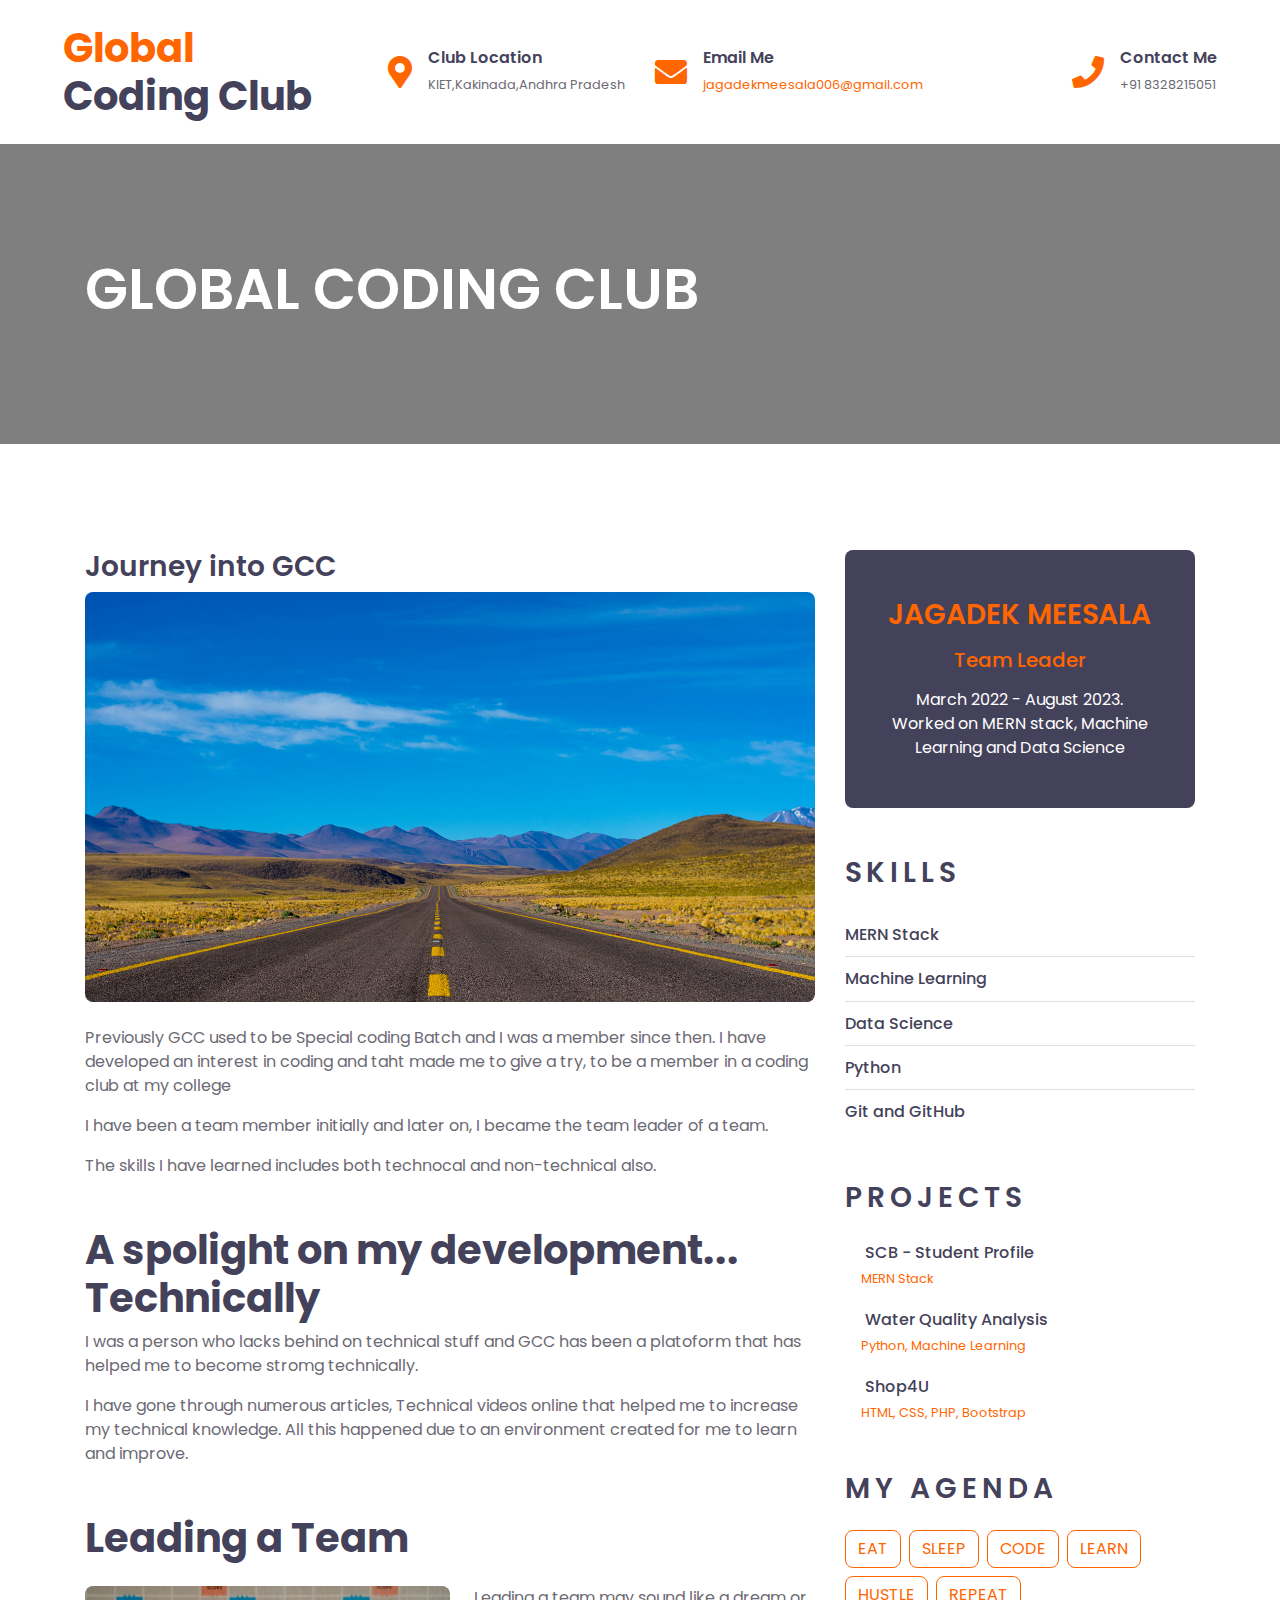
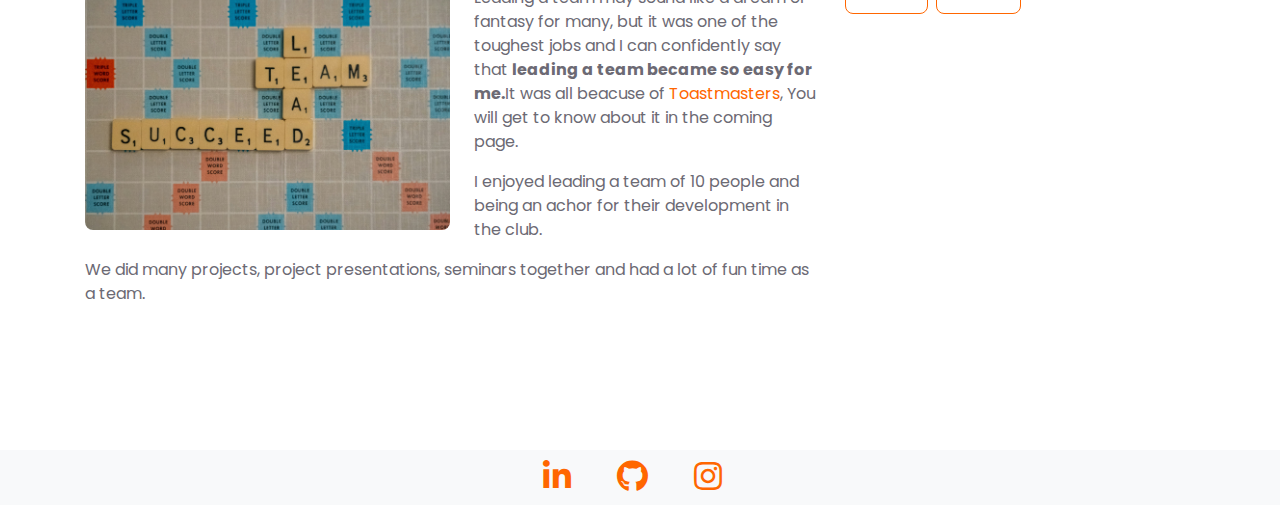
==== GCC.html @ d4200429 "My complete Portfolio Website" ====
<!DOCTYPE html>
<html lang="en">

<head>
    <meta charset="utf-8">
    <title>College Clubs | GCC</title>
    <meta content="width=device-width, initial-scale=1.0" name="viewport">
    <meta content="Free HTML Templates" name="keywords">
    <meta content="Free HTML Templates" name="description">

    <!-- Favicon -->
    <link id='favicon' rel="icon" href="assets/images/favicon.png" type="image/png">

    <!-- Google Web Fonts -->
    <link rel="preconnect" href="https://fonts.gstatic.com">
    <link href="https://fonts.googleapis.com/css2?family=Poppins:wght@400;500;600;700&display=swap" rel="stylesheet"> 

    <!-- Font Awesome -->
    <link href="https://cdnjs.cloudflare.com/ajax/libs/font-awesome/5.10.0/css/all.min.css" rel="stylesheet">

    <!-- Libraries Stylesheet -->
    <link href="lib/owlcarousel/assets/owl.carousel.min.css" rel="stylesheet">

    <!-- Customized Bootstrap Stylesheet -->
    <link href="assets\css\GCC.css" rel="stylesheet">
</head>

<body>
    <!-- Topbar Start -->
    <div class="container-fluid d-none d-lg-block">
        <div class="row align-items-center py-4 px-xl-5">
            <div class="col-lg-3">
                <a href="" class="text-decoration-none">
                    <h1 class="m-0"><span class="text-primary">Global </span>Coding Club</h1>
                </a>
            </div>
            <div class="col-lg-3 text-right">
                <div class="d-inline-flex align-items-center">
                    <i class="fa fa-2x fa-map-marker-alt text-primary mr-3"></i>
                    <div class="text-left">
                        <h6 class="font-weight-semi-bold mb-1">Club Location</h6>
                        <small>KIET,Kakinada,Andhra Pradesh</small>
                    </div>
                </div>
            </div>
            <div class="col-lg-3 text-right">
                <div class="d-inline-flex align-items-center">
                    <i class="fa fa-2x fa-envelope text-primary mr-3"></i>
                    <div class="text-left">
                        <h6 class="font-weight-semi-bold mb-1">Email Me</h6>
                        <small> <a href="https://mail.google.com/mail/?view=cm&to=jagadekmeesala006@gmail.com" target="_blank" rel="author">jagadekmeesala006@gmail.com</a></small>
                    </div>
                </div>
            </div>
            <div class="col-lg-3 text-right">
                <div class="d-inline-flex align-items-center">
                    <i class="fa fa-2x fa-phone text-primary mr-3"></i>
                    <div class="text-left">
                        <h6 class="font-weight-semi-bold mb-1">Contact Me</h6>
                        <small>+91 8328215051</small>
                    </div>
                </div>
            </div>
        </div>
    </div>
    <!-- Topbar End -->


    

    <!-- Header Start -->
    <div class="container-fluid page-header" style="margin-bottom: 10px;">
        <div class="container">
            <div class="d-flex flex-column justify-content-center" style="min-height: 300px">
                <h3 class="display-4 text-white text-uppercase">Global Coding Club</h3>
                <!--<h5 class="display-4 text-white text-uppercase">Affliated to IIIT-H</h5>-->
            </div>
        </div>
    </div>
    <!-- Header End -->


    <!-- Detail Start -->
    <div class="container-fluid py-5">
        <div class="container py-5">
            <div class="row">
                <div class="col-lg-8">
                    <div class="mb-5">
                        <h3>Journey into GCC</h3>
                        <img class="img-fluid rounded w-100 mb-4" src="assets\images\experience-page\Journey.jpg" alt="Image">
                        <p>Previously GCC used to be Special coding Batch and I was a member since then. I have developed an interest in coding and taht made me to give a try, to be a member in a coding club at my college</p>
                        <p>I have been a team member initially and later on, I became the team leader of a team.</p>
                        <p>The skills I have learned includes both technocal and non-technical also.</p>
                        <!--<p>The project has gone through some scrutiny and I recieved a confirmation mail that I was selectd as the <b>Member of K-Hub</b></p>-->
                        <!--<h6 class="text-primary mb-3">Joined on July 31st, 2023</h6>-->
                        <h1 class="mb-5"> </h1>
                        <h1>A spolight on my development... Technically</h1>
                        <!--<img class="img-fluid rounded w-100 mb-4" src="assets\images\experience-page\Team.jpg" alt="Image">-->
                        <p>I was a person who lacks behind on technical stuff and GCC has been a platoform that has helped me to become stromg technically.</p>
                        <p>I have gone through numerous articles, Technical videos online that helped me to increase my technical knowledge. All this happened due to an environment created for me to learn and improve.</p>
                        <h1 class="mb-5"> </h1>
                        <h1 class="mb-4">Leading a Team</h1>
                        <img class="img-fluid rounded w-50 float-left mr-4 mb-3" src="assets\images\experience-page\TeamLeader.jpg" alt="Image">
                        <p>Leading a team may sound like a dream or fantasy for many, but it was one of the toughest jobs and I can confidently say that <b>leading a team became so easy for me.</b>It was all beacuse of <a href ="KTMC.html" >Toastmasters</a>, You will get to know about it in the coming page.</p>
                        <p>I enjoyed leading a team of 10 people and being an achor for their development in the club.</p>
                        <p>We did many projects, project presentations, seminars together and had a lot of fun time as a team.</p>
                    </div>
                </div>

                <div class="col-lg-4 mt-5 mt-lg-0">
                    <!-- Author Bio -->
                    <div class="d-flex flex-column text-center bg-dark rounded mb-5 py-5 px-4">
                        <!--<img src="assets\images\experience-page\Jagadek_Image.jpg" class="img-fluid rounded-circle mx-auto mb-3" style="width: 100px;">-->
                        <h3 class="text-primary mb-3">JAGADEK MEESALA</h3>
                        <h5 class="text-primary mb-3">Team Leader </h5>
                        <!--<h3 class="text-uppercase mb-4" style="letter-spacing: 1px;">Senior Research Developer Intern</h3>-->
                        <p class="text-white m-0"> March 2022 - August 2023.</p>
                        <p class="text-white m-0">Worked on MERN stack, Machine Learning and Data Science</p>
                    </div>

                    <!-- Category List -->
                    <div class="mb-5">
                        <h3 class="text-uppercase mb-4" style="letter-spacing: 5px;">SKILLS</h3>
                        <ul class="list-group list-group-flush">
                            <li class="list-group-item d-flex justify-content-between align-items-center px-0">
                                <a href="" class="text-decoration-none h6 m-0">MERN Stack</a>
                                <!-- <span class="badge badge-primary badge-pill">150</span> -->
                            </li>
                            <li class="list-group-item d-flex justify-content-between align-items-center px-0">
                                <a href="" class="text-decoration-none h6 m-0">Machine Learning</a>
                                <!--<span class="badge badge-primary badge-pill">131</span>-->
                            </li>
                            <li class="list-group-item d-flex justify-content-between align-items-center px-0">
                                <a href="" class="text-decoration-none h6 m-0">Data Science</a>
                                <!--<span class="badge badge-primary badge-pill">78</span>-->
                            </li>
                            <li class="list-group-item d-flex justify-content-between align-items-center px-0">
                                <a href="" class="text-decoration-none h6 m-0">Python</a>
                                <!--<span class="badge badge-primary badge-pill">56</span>-->
                            </li>
                            <li class="list-group-item d-flex justify-content-between align-items-center px-0">
                                <a href="" class="text-decoration-none h6 m-0">Git and GitHub</a>
                                <!--<span class="badge badge-primary badge-pill">98</span>-->
                            </li>
                        </ul>
                    </div>

                    <!-- Recent Post -->
                    <div class="mb-5">
                        <h3 class="text-uppercase mb-4" style="letter-spacing: 5px;">PROJECTS</h3>
                        <a class="d-flex align-items-center text-decoration-none mb-3" href="">
                            <img class="img-fluid rounded" src="img/blog-80x80.jpg" alt="">
                            <div class="pl-3">
                                <h6 class="m-1">SCB - Student Profile</h6>
                                <small>MERN Stack</small>
                            </div>
                        </a>
                        <a class="d-flex align-items-center text-decoration-none mb-3" href="">
                            <img class="img-fluid rounded" src="img/blog-80x80.jpg" alt="">
                            <div class="pl-3">
                                <h6 class="m-1">Water Quality Analysis</h6>
                                <small>Python, Machine Learning</small>
                            </div>
                        </a>
                        <a class="d-flex align-items-center text-decoration-none mb-3" href="">
                            <img class="img-fluid rounded" src="img/blog-80x80.jpg" alt="">
                            <div class="pl-3">
                                <h6 class="m-1">Shop4U</h6>
                                <small>HTML, CSS, PHP, Bootstrap</small>
                            </div>
                        </a>
                    </div>

                    <!-- Tag Cloud -->
                    <div class="mb-5">
                        <h3 class="text-uppercase mb-4" style="letter-spacing: 5px;">My Agenda</h3>
                        <div class="d-flex flex-wrap m-n1">
                            <a href="" class="btn btn-outline-primary m-1">EAT</a>
                            <a href="" class="btn btn-outline-primary m-1">SLEEP</a>
                            <a href="" class="btn btn-outline-primary m-1">CODE</a>
                            <a href="" class="btn btn-outline-primary m-1">LEARN</a>
                            <a href="" class="btn btn-outline-primary m-1">HUSTLE</a>
                            <a href="" class="btn btn-outline-primary m-1">REPEAT</a>
                        </div>
                    </div>
                </div>
            </div>
        </div>
    </div>

    <!-- Add these lines to your head section to include Font Awesome -->
<link href="https://cdnjs.cloudflare.com/ajax/libs/font-awesome/5.10.0/css/all.min.css" rel="stylesheet">

<!-- Add these lines after the existing code to include social media logos -->
<div class="social-links-container">
    <a href="https://www.linkedin.com/in/JagadekMeesala/" target="_blank" class="social-link"><i class="fab fa-linkedin-in fa-2x text-primary mr-3"></i></a>
    <a href="https://github.com/jagadekmeesala-+" target="_blank" class="social-link"><i class="fab fa-github fa-2x text-primary mr-3"></i></a>
    <a href="https://www.instagram.com/jagadek_meesala1/" target="_blank" class="social-link"><i class="fab fa-instagram fa-2x text-primary mr-3"></i></a>
</div>

    <!-- Detail End -->


   

    <!-- Back to Top -->
    <a href="#" class="btn btn-lg btn-primary btn-lg-square back-to-top"><i class="fa fa-angle-double-up"></i></a>


    <!-- JavaScript Libraries -->
    <script src="https://code.jquery.com/jquery-3.4.1.min.js"></script>
    <script src="https://stackpath.bootstrapcdn.com/bootstrap/4.4.1/js/bootstrap.bundle.min.js"></script>
    <script src="lib/easing/easing.min.js"></script>
    <script src="lib/owlcarousel/owl.carousel.min.js"></script>

    <!-- Contact Javascript File -->
    <script src="mail/jqBootstrapValidation.min.js"></script>
    <script src="mail/contact.js"></script>

    <!-- Template Javascript -->
    <script src="js/main.js"></script>
</body>

</html>
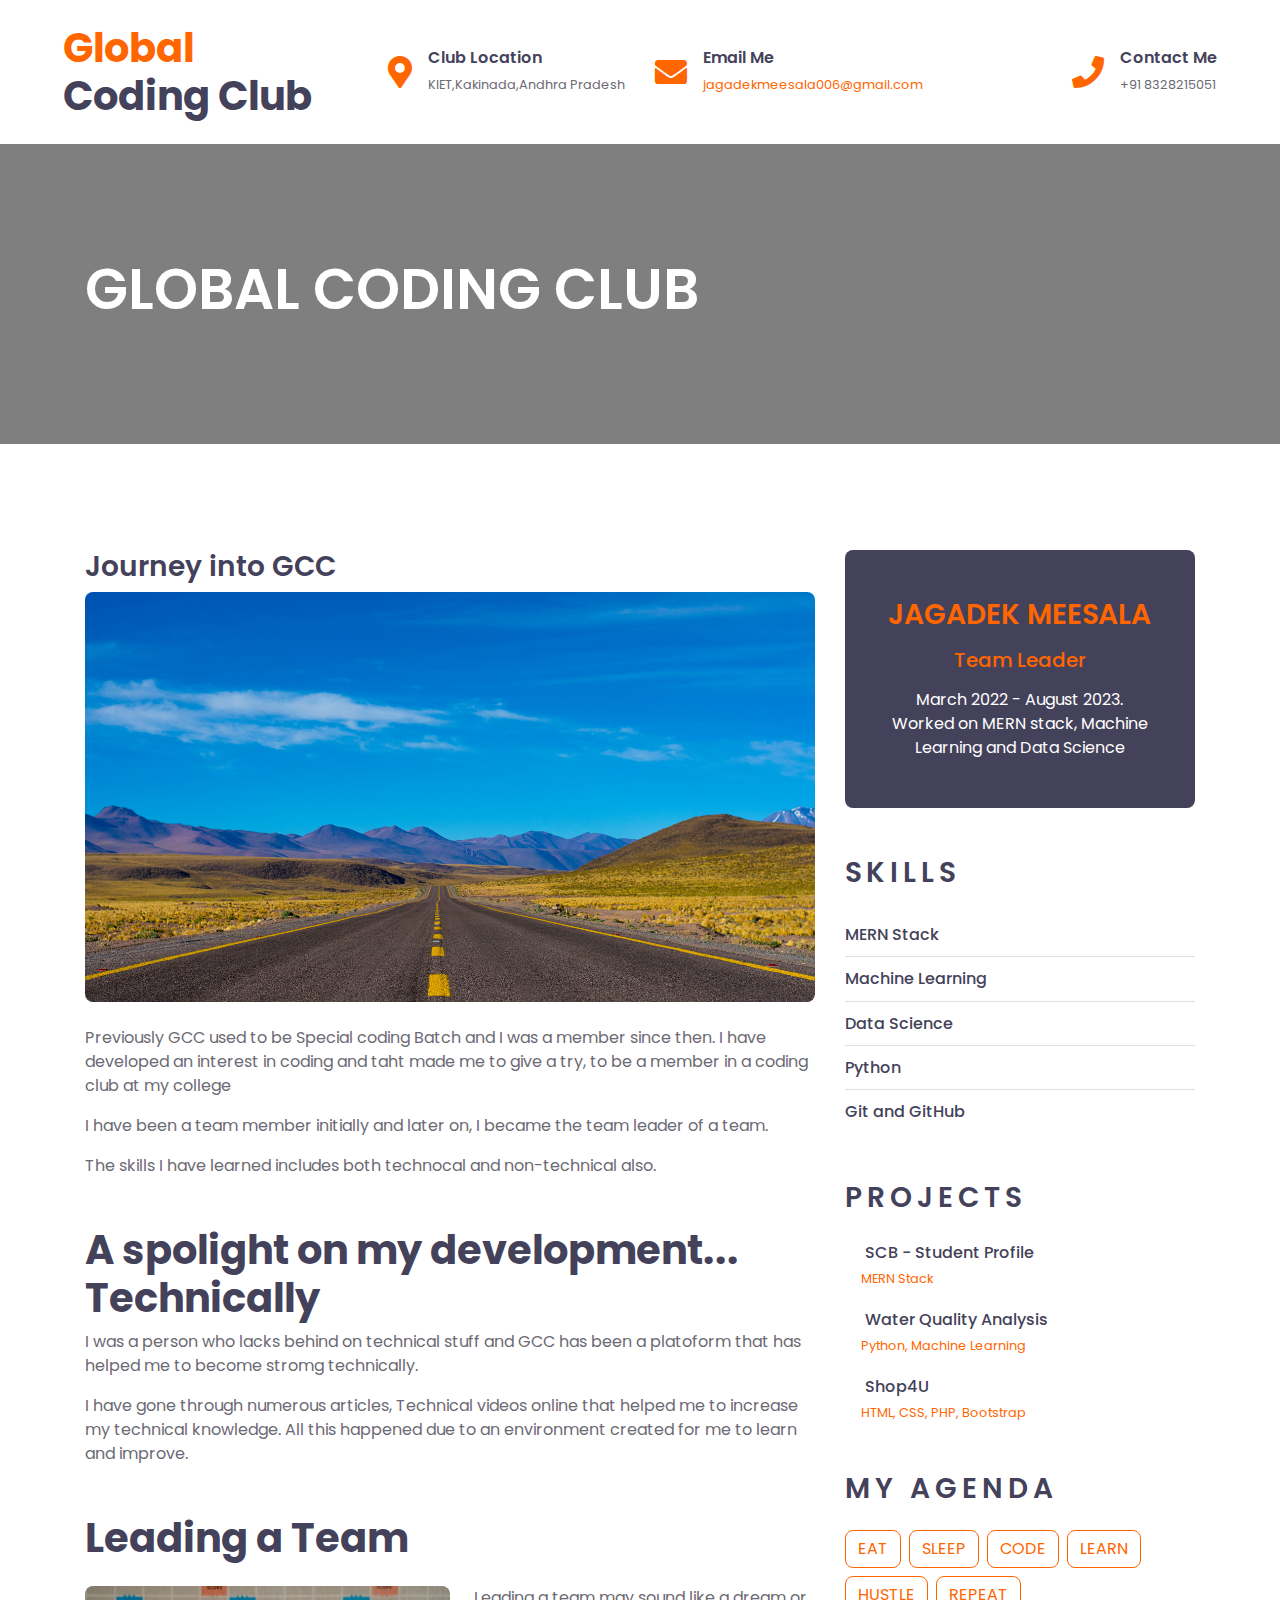
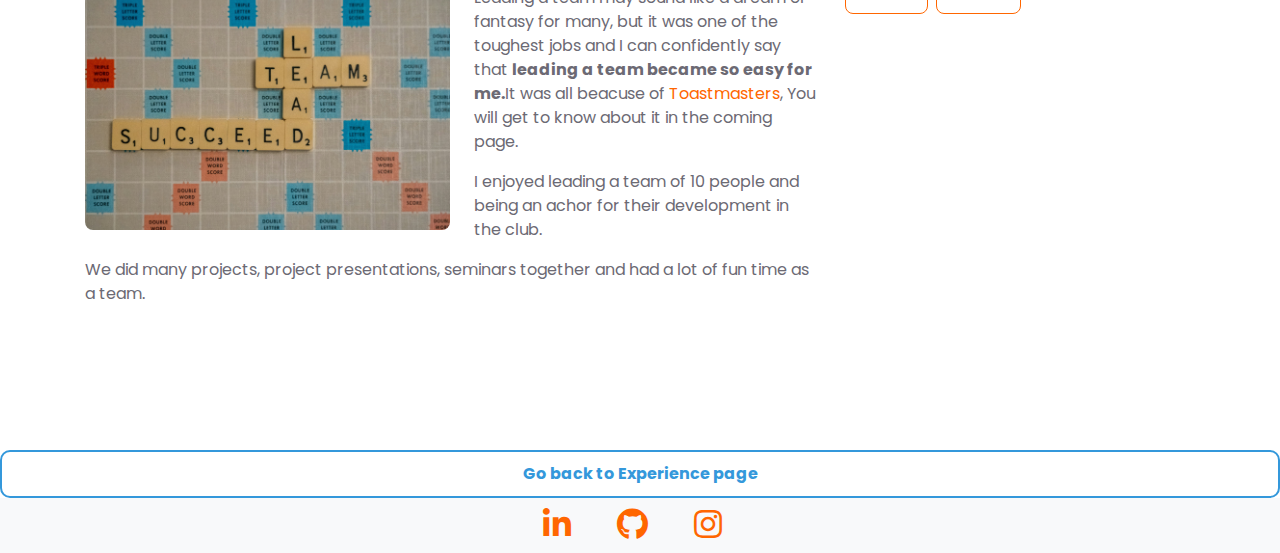
==== commit 49bf354a: "Experience page posted" ====
--- a/GCC.html
+++ b/GCC.html
@@ -188,6 +188,12 @@
         </div>
     </div>
 
+    <body>
+
+        <a href="experience.html" class="styled-button">Go back to Experience page</a>
+    
+    </body>
+
     <!-- Add these lines to your head section to include Font Awesome -->
 <link href="https://cdnjs.cloudflare.com/ajax/libs/font-awesome/5.10.0/css/all.min.css" rel="stylesheet">
 
@@ -200,9 +206,6 @@
 
     <!-- Detail End -->
 
-
-   
-
     <!-- Back to Top -->
     <a href="#" class="btn btn-lg btn-primary btn-lg-square back-to-top"><i class="fa fa-angle-double-up"></i></a>
 
